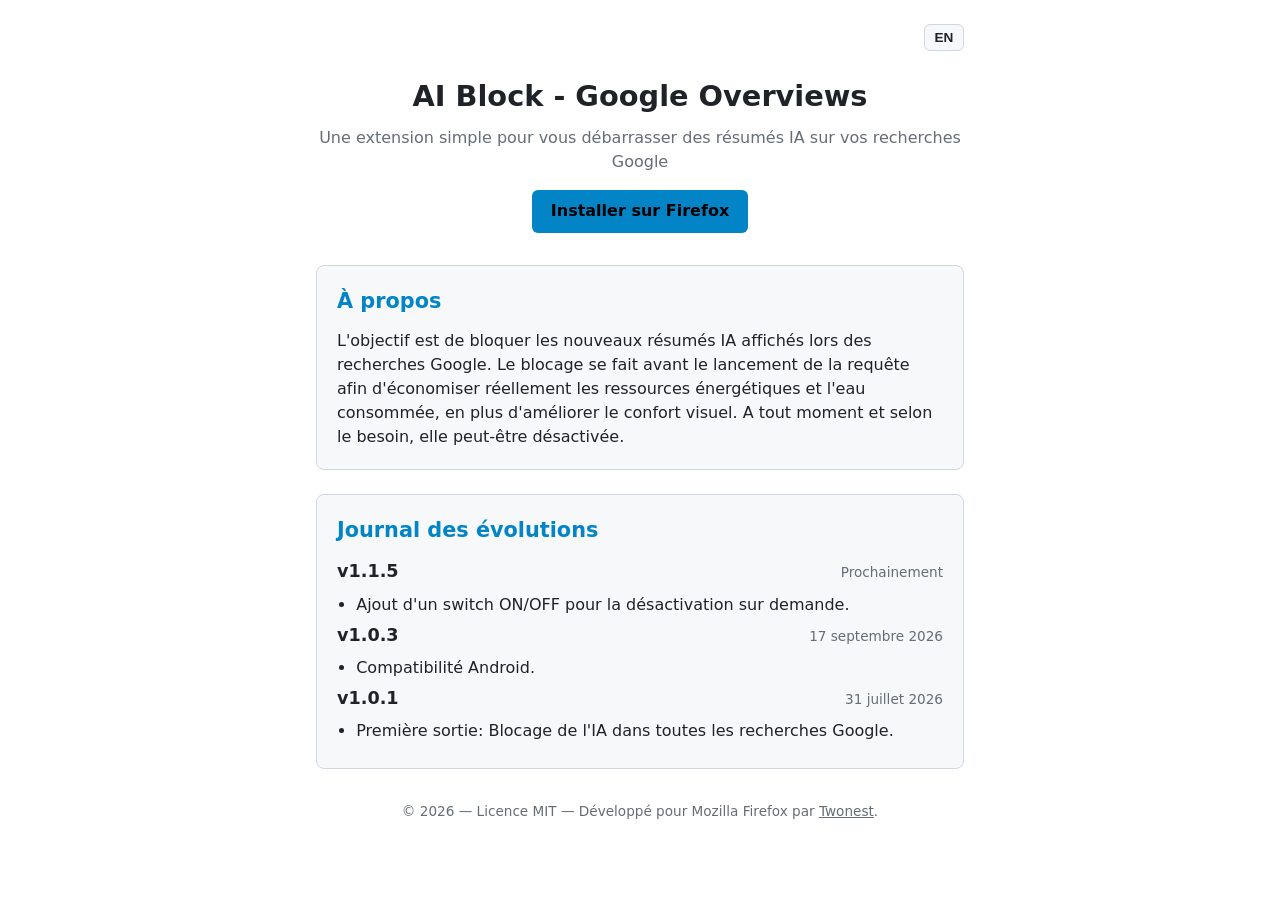
==== index.html @ 69990596 "v1.1.5 - beta version - Mobile friendly modified - On/Off Toogle switch added - Home GH Page" ====
<!DOCTYPE html>
<html lang="fr">
<head>
  <meta charset="UTF-8">
  <meta name="viewport" content="width=device-width, initial-scale=1.0">
  <title>Présentation & Nouveautés</title>
  <style>
    :root {
      --bg: #000000;
      --card-bg: #0d1117;
      --text: #e2e8f0;
      --text-muted: #8b949e;
      --accent: #38bdf8;
      --border: #21262d;
    }

    @media (prefers-color-scheme: light) {
      :root {
        --bg: #ffffff;
        --card-bg: #f6f8fa;
        --text: #1f2328;
        --text-muted: #656d76;
        --accent: #0284c7;
        --border: #d0d7de;
      }
    }

    body, h1, h2, p, ul { margin: 0; padding: 0; }
    *, ::before, ::after { box-sizing: border-box; }

    body {
      font-family: system-ui, -apple-system, BlinkMacSystemFont, "Segoe UI", Roboto, sans-serif;
      text-rendering: optimizeSpeed;
      -webkit-font-smoothing: antialiased;
      
      background-color: var(--bg);
      color: var(--text);
      line-height: 1.5;
      padding: 1.5rem 1rem;
      max-width: 680px;
      margin: 0 auto;
    }

    .top-bar {
      display: flex;
      justify-content: flex-end;
    }

    .lang-switch {
      background: var(--card-bg);
      border: 1px solid var(--border);
      color: var(--text);
      padding: 0.3rem 0.6rem;
      border-radius: 6px;
      cursor: pointer;
      font-size: 0.85rem;
      font-weight: 600;
    }

    header { text-align: center; padding: 1.5rem 0 2rem; }
    header h1 { font-size: 1.8rem; margin-bottom: 0.5rem; }
    header p { color: var(--text-muted); font-size: 1rem; }

    .btn {
      display: inline-block;
      margin-top: 1rem;
      background-color: var(--accent);
      color: #000;
      padding: 0.6rem 1.2rem;
      border-radius: 6px;
      text-decoration: none;
      font-weight: 700;
    }

    section {
      background: var(--card-bg);
      border: 1px solid var(--border);
      border-radius: 8px;
      padding: 1.25rem;
      margin-bottom: 1.5rem;
    }

    h2 { font-size: 1.3rem; margin-bottom: 0.75rem; color: var(--accent); }

    .release {
      border-bottom: 1px solid var(--border);
      padding-bottom: 1rem;
      margin-bottom: 1rem;
    }
    .release:last-child { border-bottom: none; margin-bottom: 0; padding-bottom: 0; }

    .release-header {
      display: flex;
      justify-content: space-between;
      align-items: baseline;
      margin-bottom: 0.5rem;
    }
    .version { font-weight: bold; font-size: 1.1rem; }
    .date { font-size: 0.85rem; color: var(--text-muted); }

    ul { padding-left: 1.2rem; }
    li { margin-bottom: 0.3rem; }

    footer {
      text-align: center;
      color: var(--text-muted);
      font-size: 0.85rem;
      margin-top: 2rem;
    }
    footer a { color: inherit; }
  </style>
</head>
<body>

  <div class="top-bar">
    <button class="lang-switch" id="lang-btn" onclick="toggleLanguage()">EN</button>
  </div>

  <header>
    <h1>AI Block - Google Overviews</h1>
    <p  data-fr="Une extension simple pour vous débarrasser des résumés IA sur vos recherches Google" 
        data-en="A simple extension to get rid of AI Reviews on Google web pages">
        Une extension simple pour vous débarrasser des résumés IA sur vos recherches Google
    </p>
    <a href="https://addons.mozilla.org/fr/firefox/addon/ai-block-for-google-overviews/" class="btn" target="_blank" rel="noopener" data-fr="Installer sur Firefox" data-en="Install on Firefox">Installer sur Firefox</a>
  </header>

  <main>
    <section>
      <h2 data-fr="À propos" data-en="About">À propos</h2>
      <p data-fr="L'objectif est de bloquer les nouveaux résumés IA affichés lors des recherches Google. Le blocage se fait avant le lancement de la requête afin d'économiser réellement les ressources énergétiques et l'eau consommée, en plus d'améliorer le confort visuel. A tout moment et selon le besoin, elle peut-être désactivée." 
         data-en="The objective is to block IA Review displayed in Google searches. Blocking takes place before the query is made in order to make real saving on energy  and the water consumption, as well as improving visual comfort. It can be disabled at any time, if needed.">
         L'objectif est de bloquer les nouveaux résumés IA affichés lors des recherches Google. Le blocage se fait avant le lancement de la requête afin d'économiser réellement les ressources énergétiques et l'eau consommée, en plus d'améliorer le confort visuel. A tout moment et selon le besoin, elle peut-être désactivée.
      </p>
    </section>

    <section>
      <h2 data-fr="Journal des évolutions" data-en="Changelog">Journal des évolutions</h2>

      <article class="release">
        <div class="release-header">
          <span class="version">v1.1.5</span>
          <span class="date" data-fr="Prochainement" data-en="Coming soon">Prochainement</span>
        </div>
        <ul>
          <li data-fr="Ajout d'un switch ON/OFF pour la désactivation sur demande." data-en="Toggle switch for deactivation if needed.">Ajout d'un switch ON/OFF pour la désactivation sur demande.</li>
        </ul>
        <div class="release-header">
          <span class="version">v1.0.3</span>
          <span class="date" data-fr="17 septembre 2026" data-en="September 17, 2026">17 septembre 2026</span>
        </div>
        <ul>
          <li data-fr="Compatibilité Android." data-en="Android compatibility.">Compatibilité Android.</li>
        </ul>
        <div class="release-header">
          <span class="version">v1.0.1</span>
          <span class="date" data-fr="31 juillet 2026" data-en="July 31, 2026">31 juillet 2026</span>
        </div>
        <ul>
          <li data-fr="Première sortie: Blocage de l'IA dans toutes les recherches Google." data-en="First release: Blocking all IA review in Google Search.">Première sortie: Blocage de l'IA dans toutes les recherches Google.</li>
        </ul>
      </article>
    </section>
  </main>

  <footer>
    <span data-fr="© 2026 — Licence MIT — Développé pour Mozilla Firefox par" 
          data-en="© 2026 — MIT License — Developed for Mozilla Firefox by">
      © 2026 — Licence MIT — Développé pour Mozilla Firefox par
    </span>
    <a href="https://github.com/denispellon" target="_blank" rel="noopener">Twonest</a>.
  </footer>

  <script src="ghp-index-script.js" defer></script>

</body>
</html>
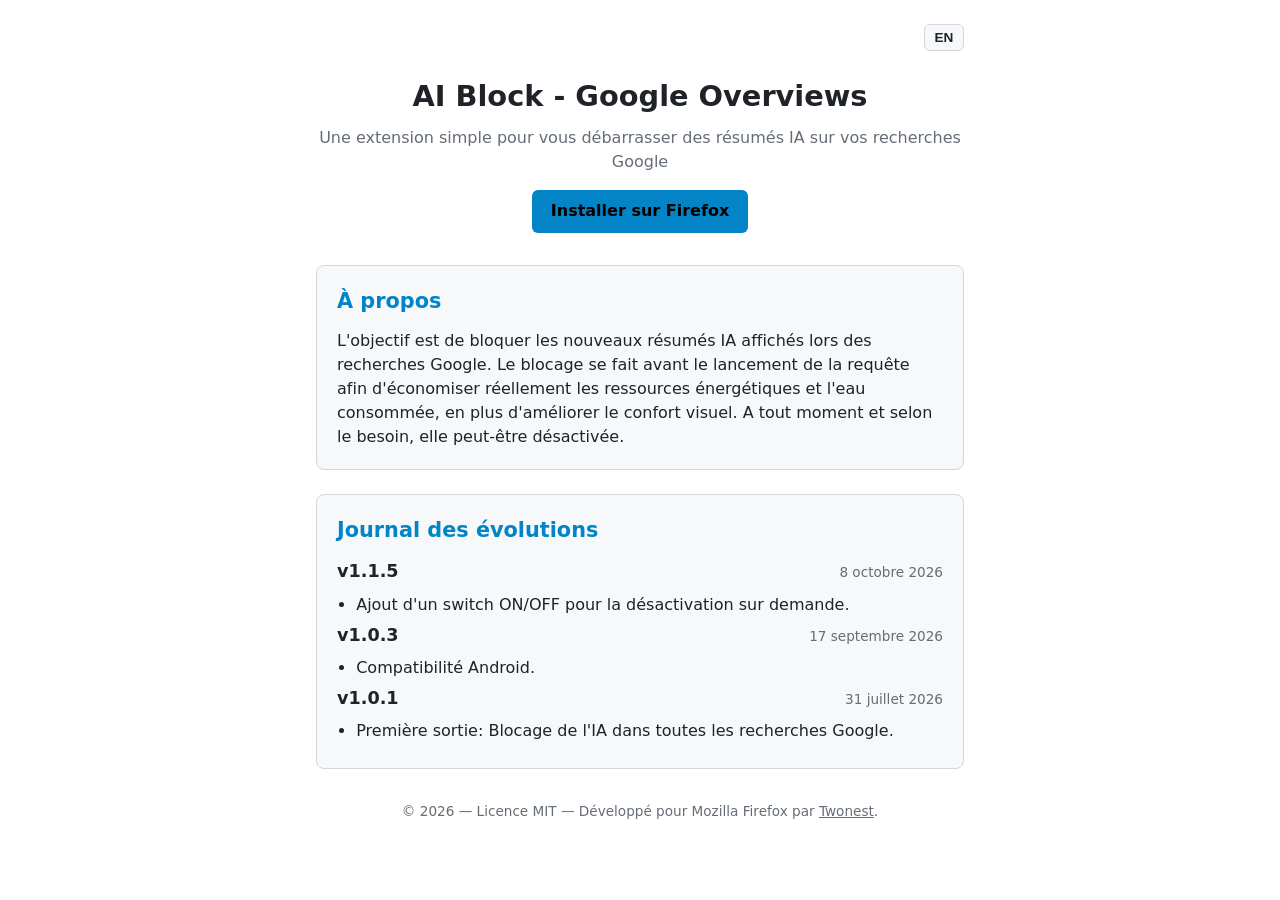
==== commit fe527840: "Modification beta to prod version (manifest)" ====
--- a/index.html
+++ b/index.html
@@ -140,7 +140,7 @@
       <article class="release">
         <div class="release-header">
           <span class="version">v1.1.5</span>
-          <span class="date" data-fr="Prochainement" data-en="Coming soon">Prochainement</span>
+          <span class="date" data-fr="8 octobre 2026" data-en="October 8, 2026">Prochainement</span>
         </div>
         <ul>
           <li data-fr="Ajout d'un switch ON/OFF pour la désactivation sur demande." data-en="Toggle switch for deactivation if needed.">Ajout d'un switch ON/OFF pour la désactivation sur demande.</li>
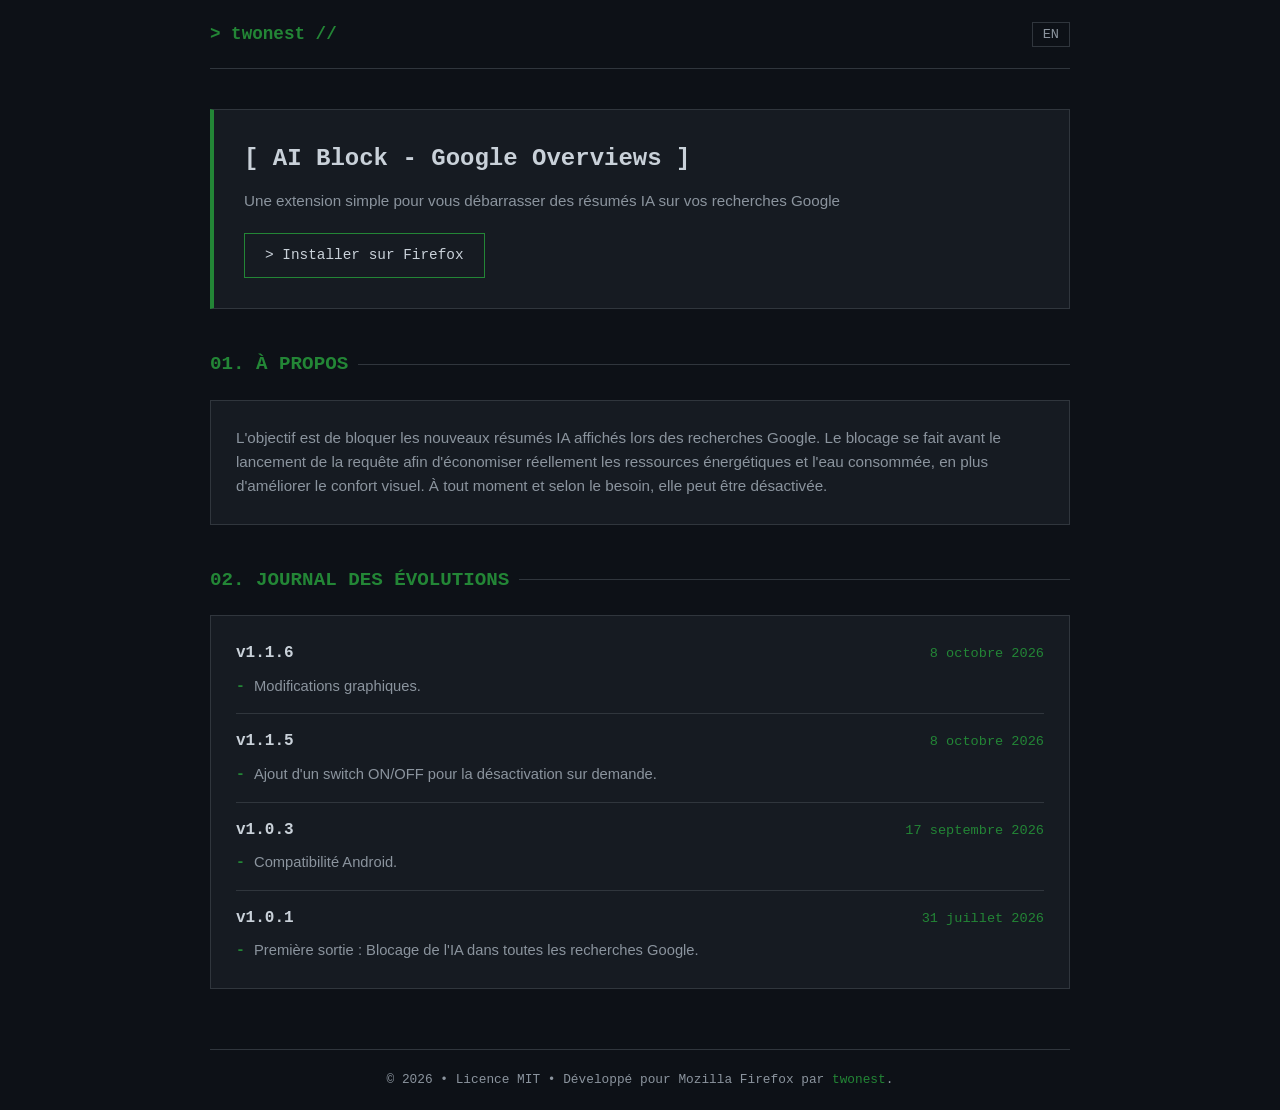
==== commit 67afca25: "MAJ Graphique général: Cohérence sites" ====
--- a/index.html
+++ b/index.html
@@ -3,175 +3,327 @@
 <head>
   <meta charset="UTF-8">
   <meta name="viewport" content="width=device-width, initial-scale=1.0">
-  <title>Présentation & Nouveautés</title>
+  <title>AI Block - Google Overviews // twonest</title>
   <style>
+    /* Variables - Identiques au site principal */
     :root {
-      --bg: #000000;
-      --card-bg: #0d1117;
-      --text: #e2e8f0;
+      --bg: #0d1117;
+      --panel: #161b22;
+      --border: #30363d;
+      --text: #c9d1d9;
       --text-muted: #8b949e;
-      --accent: #38bdf8;
-      --border: #21262d;
-    }
-
-    @media (prefers-color-scheme: light) {
-      :root {
-        --bg: #ffffff;
-        --card-bg: #f6f8fa;
-        --text: #1f2328;
-        --text-muted: #656d76;
-        --accent: #0284c7;
-        --border: #d0d7de;
-      }
-    }
-
-    body, h1, h2, p, ul { margin: 0; padding: 0; }
-    *, ::before, ::after { box-sizing: border-box; }
+      --accent: #238636; /* Vert terminal / LED */
+      --accent-glow: rgba(35, 134, 54, 0.15);
+      --font-mono: 'Courier New', Courier, monospace;
+      --font-sans: -apple-system, BlinkMacSystemFont, "Segoe UI", Roboto, sans-serif;
+    }
+
+    * { box-sizing: border-box; margin: 0; padding: 0; }
 
     body {
-      font-family: system-ui, -apple-system, BlinkMacSystemFont, "Segoe UI", Roboto, sans-serif;
-      text-rendering: optimizeSpeed;
-      -webkit-font-smoothing: antialiased;
-      
       background-color: var(--bg);
       color: var(--text);
-      line-height: 1.5;
-      padding: 1.5rem 1rem;
-      max-width: 680px;
+      font-family: var(--font-sans);
+      line-height: 1.6;
+      padding: 20px;
+      max-width: 900px;
       margin: 0 auto;
     }
 
-    .top-bar {
+    /* En-tête avec logo > twonest // et sélecteur de langue */
+    header {
       display: flex;
-      justify-content: flex-end;
-    }
-
-    .lang-switch {
-      background: var(--card-bg);
+      justify-content: space-between;
+      align-items: center;
+      padding-bottom: 20px;
+      border-bottom: 1px solid var(--border);
+      margin-bottom: 40px;
+    }
+
+    .logo {
+      font-family: var(--font-mono);
+      font-weight: bold;
+      color: var(--accent);
+      font-size: 1.1rem;
+      text-decoration: none;
+    }
+
+    .lang-btn {
+      background: transparent;
       border: 1px solid var(--border);
-      color: var(--text);
-      padding: 0.3rem 0.6rem;
-      border-radius: 6px;
+      color: var(--text-muted);
+      padding: 4px 10px;
+      font-family: var(--font-mono);
+      font-size: 0.85rem;
       cursor: pointer;
-      font-size: 0.85rem;
-      font-weight: 600;
-    }
-
-    header { text-align: center; padding: 1.5rem 0 2rem; }
-    header h1 { font-size: 1.8rem; margin-bottom: 0.5rem; }
-    header p { color: var(--text-muted); font-size: 1rem; }
-
+      transition: border-color 0.2s, color 0.2s;
+    }
+
+    .lang-btn:hover {
+      border-color: var(--accent);
+      color: var(--text);
+    }
+
+    /* Block Hero Extension */
+    .hero {
+      background: var(--panel);
+      border: 1px solid var(--border);
+      border-left: 4px solid var(--accent);
+      padding: 30px;
+      margin-bottom: 40px;
+    }
+
+    .hero h1 {
+      font-family: var(--font-mono);
+      font-size: 1.5rem;
+      margin-bottom: 10px;
+      color: var(--text);
+    }
+
+    .hero p {
+      color: var(--text-muted);
+      font-size: 0.95rem;
+      margin-bottom: 20px;
+    }
+
+    /* Boutons Rétro Terminal */
     .btn {
       display: inline-block;
-      margin-top: 1rem;
-      background-color: var(--accent);
-      color: #000;
-      padding: 0.6rem 1.2rem;
-      border-radius: 6px;
+      background: transparent;
+      color: var(--text);
+      border: 1px solid var(--accent);
+      padding: 10px 20px;
+      font-family: var(--font-mono);
+      font-size: 0.9rem;
       text-decoration: none;
-      font-weight: 700;
-    }
-
-    section {
-      background: var(--card-bg);
+      transition: background 0.2s;
+    }
+
+    .btn:hover {
+      background: var(--accent-glow);
+    }
+
+    /* Titres de Section avec Ligne Droite */
+    section { margin-bottom: 40px; }
+
+    h2 {
+      font-family: var(--font-mono);
+      font-size: 1.2rem;
+      color: var(--accent);
+      margin-bottom: 20px;
+      display: flex;
+      align-items: center;
+      gap: 10px;
+    }
+
+    h2::after {
+      content: "";
+      flex: 1;
+      height: 1px;
+      background: var(--border);
+    }
+
+    /* Conteneurs d'information */
+    .card-box {
+      background: var(--panel);
       border: 1px solid var(--border);
-      border-radius: 8px;
-      padding: 1.25rem;
-      margin-bottom: 1.5rem;
-    }
-
-    h2 { font-size: 1.3rem; margin-bottom: 0.75rem; color: var(--accent); }
-
+      padding: 25px;
+    }
+
+    .card-box p {
+      color: var(--text-muted);
+      font-size: 0.95rem;
+      line-height: 1.6;
+    }
+
+    /* Journal des évolutions */
     .release {
       border-bottom: 1px solid var(--border);
-      padding-bottom: 1rem;
-      margin-bottom: 1rem;
-    }
-    .release:last-child { border-bottom: none; margin-bottom: 0; padding-bottom: 0; }
+      padding-bottom: 15px;
+      margin-bottom: 15px;
+    }
+
+    .release:last-child {
+      border-bottom: none;
+      margin-bottom: 0;
+      padding-bottom: 0;
+    }
 
     .release-header {
       display: flex;
       justify-content: space-between;
       align-items: baseline;
-      margin-bottom: 0.5rem;
-    }
-    .version { font-weight: bold; font-size: 1.1rem; }
-    .date { font-size: 0.85rem; color: var(--text-muted); }
-
-    ul { padding-left: 1.2rem; }
-    li { margin-bottom: 0.3rem; }
-
+      margin-bottom: 8px;
+    }
+
+    .version {
+      font-family: var(--font-mono);
+      font-weight: bold;
+      color: var(--text);
+      font-size: 1rem;
+    }
+
+    .date {
+      font-family: var(--font-mono);
+      font-size: 0.85rem;
+      color: var(--accent);
+    }
+
+    ul.release-list {
+      list-style: none;
+      padding-left: 0;
+    }
+
+    ul.release-list li {
+      position: relative;
+      padding-left: 18px;
+      color: var(--text-muted);
+      font-size: 0.92rem;
+    }
+
+    ul.release-list li::before {
+      content: "-";
+      position: absolute;
+      left: 0;
+      color: var(--accent);
+      font-family: var(--font-mono);
+      font-weight: bold;
+    }
+
+    /* Footer */
     footer {
+      margin-top: 60px;
       text-align: center;
-      color: var(--text-muted);
-      font-size: 0.85rem;
-      margin-top: 2rem;
-    }
-    footer a { color: inherit; }
+      font-family: var(--font-mono);
+      font-size: 0.8rem;
+      color: var(--text-muted);
+      border-top: 1px solid var(--border);
+      padding-top: 20px;
+    }
+
+    footer a {
+      color: var(--accent);
+      text-decoration: none;
+    }
+
+    footer a:hover {
+      text-decoration: underline;
+    }
   </style>
 </head>
 <body>
 
-  <div class="top-bar">
-    <button class="lang-switch" id="lang-btn" onclick="toggleLanguage()">EN</button>
-  </div>
-
+  <!-- En-tête minimaliste -->
   <header>
-    <h1>AI Block - Google Overviews</h1>
-    <p  data-fr="Une extension simple pour vous débarrasser des résumés IA sur vos recherches Google" 
-        data-en="A simple extension to get rid of AI Reviews on Google web pages">
-        Une extension simple pour vous débarrasser des résumés IA sur vos recherches Google
-    </p>
-    <a href="https://addons.mozilla.org/fr/firefox/addon/ai-block-for-google-overviews/" class="btn" target="_blank" rel="noopener" data-fr="Installer sur Firefox" data-en="Install on Firefox">Installer sur Firefox</a>
+    <div class="logo">&gt; twonest //</div>
+    <button class="lang-btn" id="lang-btn" onclick="toggleLanguage()">EN</button>
   </header>
 
   <main>
+    <!-- Section Hero -->
+    <div class="hero">
+      <h1>[ AI Block - Google Overviews ]</h1>
+      <p data-fr="Une extension simple pour vous débarrasser des résumés IA sur vos recherches Google" 
+         data-en="A simple extension to get rid of AI Overviews on Google web searches">
+         Une extension simple pour vous débarrasser des résumés IA sur vos recherches Google
+      </p>
+      <a href="https://addons.mozilla.org/fr/firefox/addon/ai-block-for-google-overviews/" 
+         class="btn" 
+         target="_blank" 
+         rel="noopener" 
+         data-fr="&gt; Installer sur Firefox" 
+         data-en="&gt; Install on Firefox">&gt; Installer sur Firefox</a>
+    </div>
+
+    <!-- Section À Propos -->
     <section>
-      <h2 data-fr="À propos" data-en="About">À propos</h2>
-      <p data-fr="L'objectif est de bloquer les nouveaux résumés IA affichés lors des recherches Google. Le blocage se fait avant le lancement de la requête afin d'économiser réellement les ressources énergétiques et l'eau consommée, en plus d'améliorer le confort visuel. A tout moment et selon le besoin, elle peut-être désactivée." 
-         data-en="The objective is to block IA Review displayed in Google searches. Blocking takes place before the query is made in order to make real saving on energy  and the water consumption, as well as improving visual comfort. It can be disabled at any time, if needed.">
-         L'objectif est de bloquer les nouveaux résumés IA affichés lors des recherches Google. Le blocage se fait avant le lancement de la requête afin d'économiser réellement les ressources énergétiques et l'eau consommée, en plus d'améliorer le confort visuel. A tout moment et selon le besoin, elle peut-être désactivée.
-      </p>
+      <h2 data-fr="01. À PROPOS" data-en="01. ABOUT">01. À PROPOS</h2>
+      <div class="card-box">
+        <p data-fr="L'objectif est de bloquer les nouveaux résumés IA affichés lors des recherches Google. Le blocage se fait avant le lancement de la requête afin d'économiser réellement les ressources énergétiques et l'eau consommée, en plus d'améliorer le confort visuel. À tout moment et selon le besoin, elle peut être désactivée." 
+           data-en="The objective is to block AI Overviews displayed in Google searches. Blocking takes place before the query is made to achieve real savings in energy and water consumption, while improving visual comfort. It can be disabled at any time if needed.">
+           L'objectif est de bloquer les nouveaux résumés IA affichés lors des recherches Google. Le blocage se fait avant le lancement de la requête afin d'économiser réellement les ressources énergétiques et l'eau consommée, en plus d'améliorer le confort visuel. À tout moment et selon le besoin, elle peut être désactivée.
+        </p>
+      </div>
     </section>
 
+    <!-- Section Changelog -->
     <section>
-      <h2 data-fr="Journal des évolutions" data-en="Changelog">Journal des évolutions</h2>
-
-      <article class="release">
-        <div class="release-header">
-          <span class="version">v1.1.5</span>
-          <span class="date" data-fr="8 octobre 2026" data-en="October 8, 2026">Prochainement</span>
-        </div>
-        <ul>
-          <li data-fr="Ajout d'un switch ON/OFF pour la désactivation sur demande." data-en="Toggle switch for deactivation if needed.">Ajout d'un switch ON/OFF pour la désactivation sur demande.</li>
-        </ul>
-        <div class="release-header">
-          <span class="version">v1.0.3</span>
-          <span class="date" data-fr="17 septembre 2026" data-en="September 17, 2026">17 septembre 2026</span>
-        </div>
-        <ul>
-          <li data-fr="Compatibilité Android." data-en="Android compatibility.">Compatibilité Android.</li>
-        </ul>
-        <div class="release-header">
-          <span class="version">v1.0.1</span>
-          <span class="date" data-fr="31 juillet 2026" data-en="July 31, 2026">31 juillet 2026</span>
-        </div>
-        <ul>
-          <li data-fr="Première sortie: Blocage de l'IA dans toutes les recherches Google." data-en="First release: Blocking all IA review in Google Search.">Première sortie: Blocage de l'IA dans toutes les recherches Google.</li>
-        </ul>
-      </article>
+      <h2 data-fr="02. JOURNAL DES ÉVOLUTIONS" data-en="02. CHANGELOG">02. JOURNAL DES ÉVOLUTIONS</h2>
+      <div class="card-box">
+        
+        <article class="release">
+          <div class="release-header">
+            <span class="version">v1.1.6</span>
+            <span class="date" data-fr="2 novembre 2026" data-en="November 2, 2026">8 octobre 2026</span>
+          </div>
+          <ul class="release-list">
+            <li data-fr="Modifications graphiques." data-en="Style modifications.">Modifications graphiques.</li>
+          </ul>
+        </article>
+        
+        <article class="release">
+          <div class="release-header">
+            <span class="version">v1.1.5</span>
+            <span class="date" data-fr="8 octobre 2026" data-en="Octobre 8, 2026">8 octobre 2026</span>
+          </div>
+          <ul class="release-list">
+            <li data-fr="Ajout d'un switch ON/OFF pour la désactivation sur demande." data-en="Toggle switch for deactivation on demand.">Ajout d'un switch ON/OFF pour la désactivation sur demande.</li>
+          </ul>
+        </article>
+
+        <article class="release">
+          <div class="release-header">
+            <span class="version">v1.0.3</span>
+            <span class="date" data-fr="17 septembre 2026" data-en="September 17, 2026">17 septembre 2026</span>
+          </div>
+          <ul class="release-list">
+            <li data-fr="Compatibilité Android." data-en="Android compatibility.">Compatibilité Android.</li>
+          </ul>
+        </article>
+
+        <article class="release">
+          <div class="release-header">
+            <span class="version">v1.0.1</span>
+            <span class="date" data-fr="31 juillet 2026" data-en="July 31, 2026">31 juillet 2026</span>
+          </div>
+          <ul class="release-list">
+            <li data-fr="Première sortie : Blocage de l'IA dans toutes les recherches Google." data-en="First release: Blocking AI overviews in all Google searches.">Première sortie : Blocage de l'IA dans toutes les recherches Google.</li>
+          </ul>
+        </article>
+
+      </div>
     </section>
   </main>
 
   <footer>
-    <span data-fr="© 2026 — Licence MIT — Développé pour Mozilla Firefox par" 
-          data-en="© 2026 — MIT License — Developed for Mozilla Firefox by">
-      © 2026 — Licence MIT — Développé pour Mozilla Firefox par
+    <span data-fr="© 2026 • Licence MIT • Développé pour Mozilla Firefox par" 
+          data-en="© 2026 • MIT License • Developed for Mozilla Firefox by">
+      © 2026 • Licence MIT • Développé pour Mozilla Firefox par
     </span>
-    <a href="https://github.com/denispellon" target="_blank" rel="noopener">Twonest</a>.
+    <a href="https://www.denispellon.fr" target="_blank" rel="noopener">twonest</a>.
   </footer>
 
-  <script src="ghp-index-script.js" defer></script>
+  <script>
+    let currentLang = 'fr';
+
+    function toggleLanguage() {
+      currentLang = currentLang === 'fr' ? 'en' : 'fr';
+      const langBtn = document.getElementById('lang-btn');
+      
+      if (langBtn) {
+        langBtn.textContent = currentLang === 'fr' ? 'EN' : 'FR';
+      }
+
+      document.querySelectorAll('[data-fr]').forEach(el => {
+        const text = el.getAttribute(`data-${currentLang}`);
+        if (text) {
+          el.textContent = text;
+        }
+      });
+
+      document.documentElement.lang = currentLang;
+    }
+  </script>
 
 </body>
 </html>
